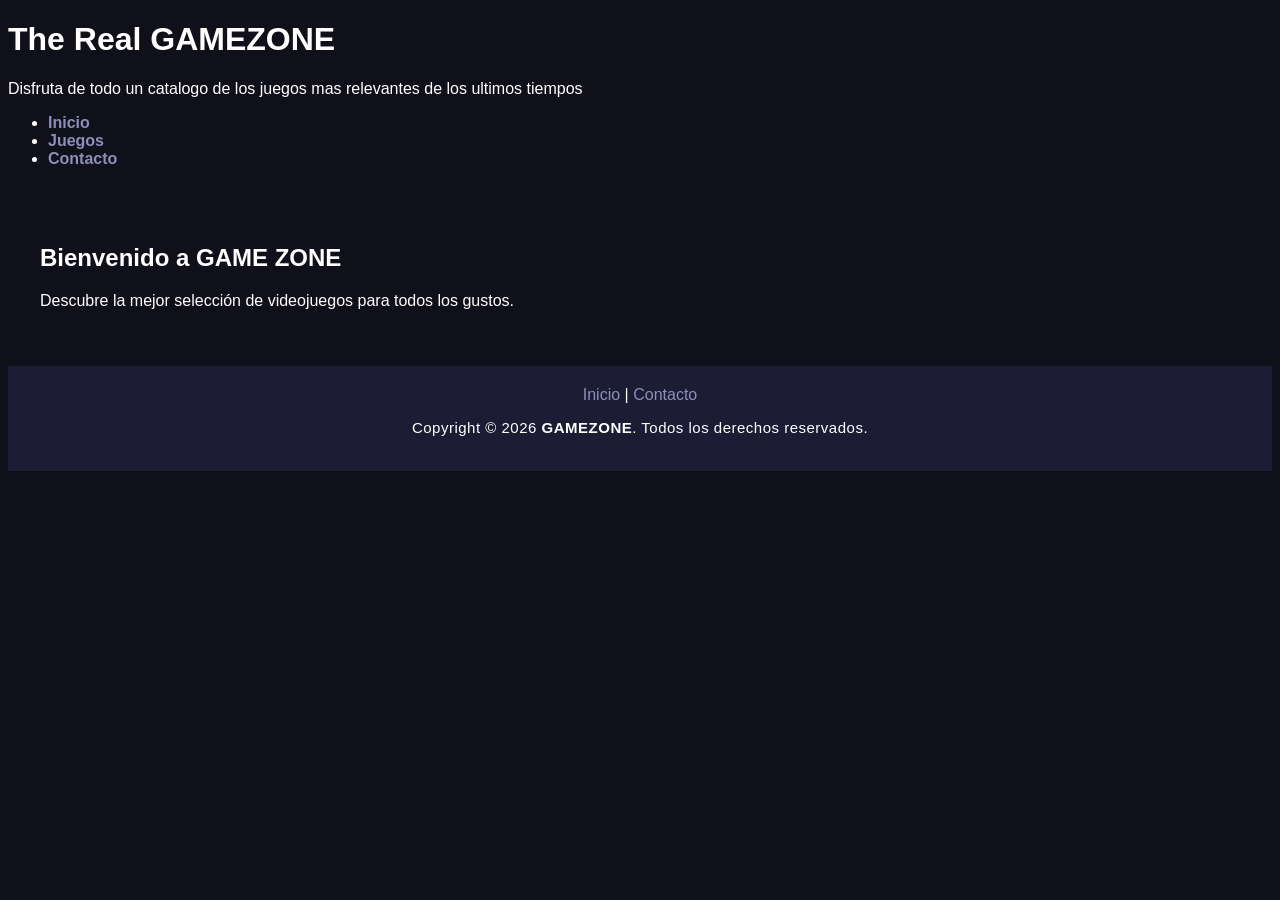
==== index.html @ e1e78325 "Creacion clases y estilos -Se creo y modifico la clase videojuegos, se agregaron las rutas correspon" ====
<!DOCTYPE html>
<html lang="es">
<head>
    <meta charset="UTF-8">
    <meta name="viewport" content="width=device-width, initial-scale=1.0">
    <title>GAMEZONE</title>
    <link rel="stylesheet" href="./Tfi_project_main/diseño_css/estilo.css">
</head>
<body>
    <!--encabezado de la pagina-->
    <header>
        <h1>The Real GAMEZONE</h1>
            <p> 
                Disfruta de todo un catalogo de los
                juegos mas relevantes de los ultimos tiempos
            </p>
    </header>
    <!--navegacion de la pagina-->
    <nav>
        <ul>
            <li> <a href = "index.html">Inicio</a> </li>
            <li> <a href = "Tfi_project_main/html/juegos.html">Juegos</a> </li>
            <li> <a href = "Tfi_project_main/html/contacto.html">Contacto</a> </li>
        </ul>
    </nav>
    <!--contenido principal de la pagina-->
    <main>
        <section>
            <h2>Bienvenido a GAME ZONE</h2>
            <p>Descubre la mejor selección de videojuegos para todos los gustos.</p>
        </section>
    </main>

    <footer class = "footCopy">
        <div class = "containlinks">
            <a href="index.html">Inicio</a>
            <span> | </span>
            <a href= "Tfi_project_main/html/contacto.html">Contacto</a>
        </div>
        <div class = "containCopy">
            <p> Copyright &copy; 2026 <strong>GAMEZONE</strong>. Todos los derechos reservados.</p>
        </div>
    </footer>
</body>
</html>
---- Tfi_project_main/diseño_css/estilo.css ----
body {
    margim: 0;
    font-family: Arial,  sans-serif;
    background-color: #10101a;
    color: white;
}

.encabezado {
    text-align: center;
    padding: 30px 20px 20px;
    background-color: #171727;
    border-bottom: 1px solid #292943;
}

.encabezado a {
    text-decoration: none;
    color: #8a5cff;
}

.logo {
    display: inline-block;
    font-size: 2.4rem;
    font-weight: bold;
    letter-spacing: 2px;
}

.encabezado p {
    margin: 5px 0 0;
    color: #d2d2e4;
}
.menu{
    display: flex;
    justify-content: center;
    gap: 30px;
    padding: 15px;
    background-color: #171727;
    border-bottom: 1px solid #292943;
}
nav a {
    color: rgb(140, 143, 183);;
    text-decoration: none;
    font-weight: bold;
}
nav a:hover {
    color: #8a5cff;
}
main{
    max-width: 1200px;
    margin:  auto;
    padding:  40px 20px;
}

.footCopy {
    text-align: center;
    padding: 20px;
    background-color: #1c1c35;
    color: white;
}
.containCopy {
    margin: 0;
    font-size: 15px;
    letter-spacing: 0.5px;
}

div a:hover {
    color:#8a5cff
}

div a {
    color: rgb(140, 143, 183);
    text-decoration: none;
}
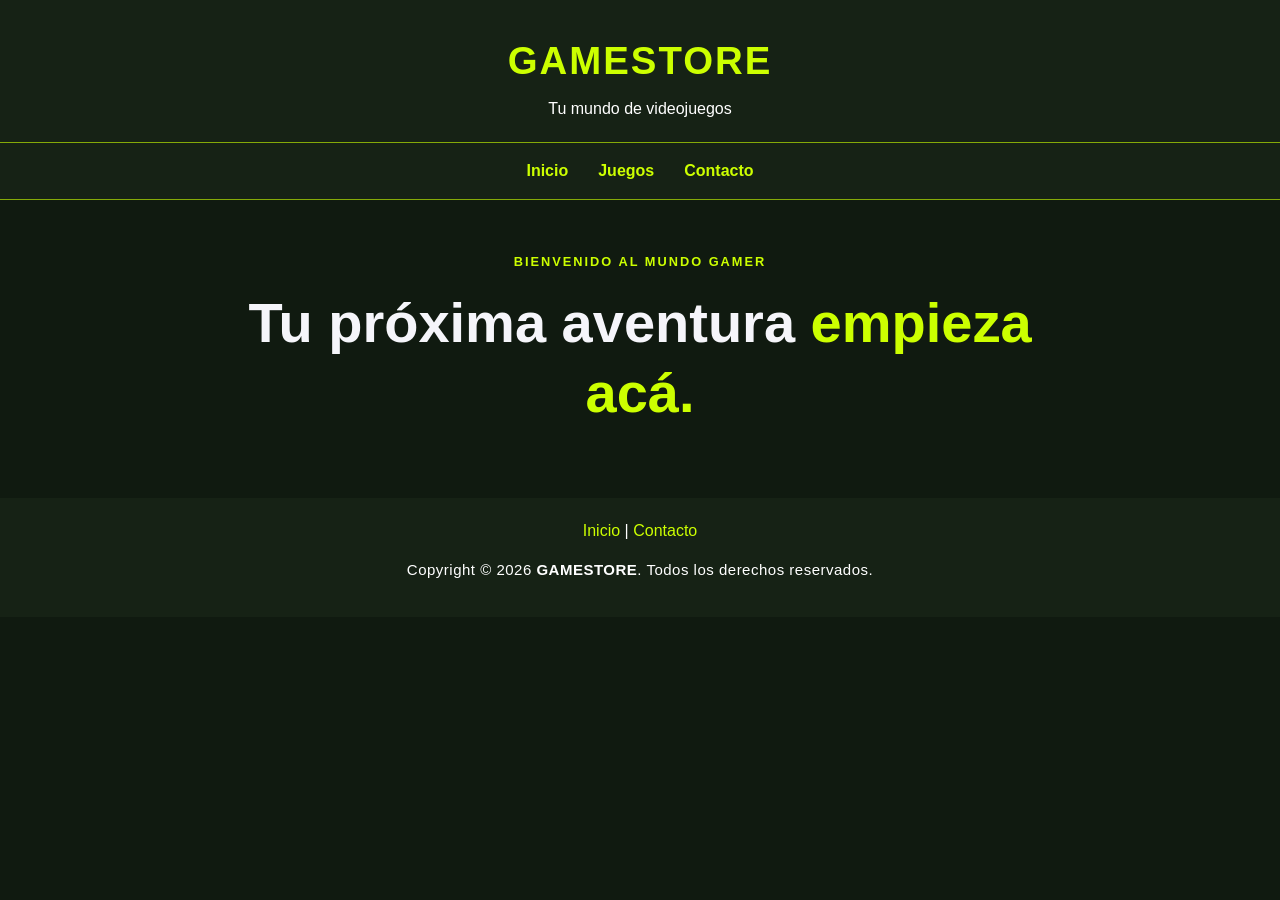
==== commit 0163bfb2: "rediseño colores cambien el color del body , del header, de los span, del footer, de los links y hov" ====
--- a/index.html
+++ b/index.html
@@ -8,37 +8,35 @@
 </head>
 <body>
     <!--encabezado de la pagina-->
-    <header>
-        <h1>The Real GAMEZONE</h1>
-            <p> 
-                Disfruta de todo un catalogo de los
-                juegos mas relevantes de los ultimos tiempos
-            </p>
+   <header class="encabezado">
+        <a class="logo" href="../../index.html">GAMESTORE</a>
+        <p>Tu mundo de videojuegos</p>
     </header>
     <!--navegacion de la pagina-->
-    <nav>
-        <ul>
-            <li> <a href = "index.html">Inicio</a> </li>
-            <li> <a href = "Tfi_project_main/html/juegos.html">Juegos</a> </li>
-            <li> <a href = "Tfi_project_main/html/contacto.html">Contacto</a> </li>
-        </ul>
+   <nav class="menu">
+             <a href = "./index.html">Inicio</a> 
+             <a href = "./Tfi_project_main/html/juegos.html">Juegos</a> 
+             <a href = "./Tfi_project_main/html/contacto.html">Contacto</a> 
     </nav>
     <!--contenido principal de la pagina-->
     <main>
-        <section>
-            <h2>Bienvenido a GAME ZONE</h2>
-            <p>Descubre la mejor selección de videojuegos para todos los gustos.</p>
+           <section class="presentacion">
+            <p class="etiqueta">BIENVENIDO AL MUNDO GAMER</p>
+
+            <h1>Tu próxima aventura <span>empieza acá.</span></h1>
+
+            
         </section>
     </main>
 
-    <footer class = "footCopy">
+   <footer class = "footCopy">
         <div class = "containlinks">
-            <a href="index.html">Inicio</a>
+            <a href="/index.html">Inicio</a>
             <span> | </span>
-            <a href= "Tfi_project_main/html/contacto.html">Contacto</a>
+            <a href= "/Tfi_project_main/html/contacto.html">Contacto</a>
         </div>
         <div class = "containCopy">
-            <p> Copyright &copy; 2026 <strong>GAMEZONE</strong>. Todos los derechos reservados.</p>
+            <p> Copyright &copy; 2026 <strong>GAMESTORE</strong>. Todos los derechos reservados.</p>
         </div>
     </footer>
 </body>
--- a/Tfi_project_main/diseño_css/estilo.css
+++ b/Tfi_project_main/diseño_css/estilo.css
@@ -1,20 +1,79 @@
+/*ESTILO GENEREAL A LAS ETIQUETAS*/
+* {
+    box-sizing: border-box;
+}
+
 body {
-    margim: 0;
-    font-family: Arial,  sans-serif;
-    background-color: #10101a;
-    color: white;
-}
-
+    margin: 0;
+    font-family: Arial, Helvetica, sans-serif;
+    background-color: #101a10;
+    color: #f5f5fa;
+    line-height: 1.6;
+}
+
+
+img {
+    max-width: 100%;
+    display: block;
+}
+
+/* Color de los enlaces y eliminación del subrayado. */
+a {
+    color: inherit;
+    text-decoration: none;
+}
+
+/* Los botones utilizan la misma tipografía que la página. */
+button,
+input,
+textarea {
+    font: inherit;
+}
+main {
+    width: 100%;
+    max-width: 1200px;
+    margin: 0 auto;
+    padding: 40px 24px;
+}
+
+h1,
+h2,
+h3 {
+    line-height: 1.25;
+}
+
+h1 {
+    font-size: clamp(2rem, 5vw, 3.5rem);
+}
+
+h2 {
+    font-size: 1.7rem;
+}
+
+p {
+    overflow-wrap: anywhere;
+}
+
+.etiqueta {
+    color: #CCFF00;
+    font-size: 0.8rem;
+    font-weight: bold;
+    letter-spacing: 2px;
+}
+
+/* PARTE DEL ENCABEZADO DE TODAS LAS PAGINAS*/
 .encabezado {
     text-align: center;
     padding: 30px 20px 20px;
-    background-color: #171727;
-    border-bottom: 1px solid #292943;
+    background-color: #162215;
+    border-bottom: 1px solid #ccff009d;
 }
 
 .encabezado a {
     text-decoration: none;
-    color: #8a5cff;
+    color: #CCFF00;
+    
+    
 }
 
 .logo {
@@ -26,23 +85,23 @@
 
 .encabezado p {
     margin: 5px 0 0;
-    color: #d2d2e4;
+    color: #ffffff;
 }
 .menu{
     display: flex;
     justify-content: center;
     gap: 30px;
     padding: 15px;
-    background-color: #171727;
-    border-bottom: 1px solid #292943;
+    background-color: #162215;
+    border-bottom: 1px solid #ccff009d;
 }
 nav a {
-    color: rgb(140, 143, 183);;
-    text-decoration: none;
+    color:  #CCFF00;
+text-decoration: none;
     font-weight: bold;
 }
 nav a:hover {
-    color: #8a5cff;
+    color: #ccff009d;
 }
 main{
     max-width: 1200px;
@@ -50,10 +109,157 @@
     padding:  40px 20px;
 }
 
+
+/*PRESENTACION DE LA PAGINA PRINCIPAL*/
+
+.presentacion {
+    text-align: center;
+    padding: 0px 15px 15px;
+}
+
+.presentacion h1 {
+    max-width: 850px;
+    margin: 15px auto;
+}
+
+.presentacion h1 span {
+    
+    color: #CCFF00;
+    
+}
+
+.texto-presentacion {
+    max-width: 650px;
+    margin: 0 auto 28px;
+    color: #c2c2d5;
+    font-size: 1.1rem;
+}
+/* Estilos para la sección de contacto */
+.formulario-contenedor {
+    max-width: 700px;
+    margin: 0 auto;
+}
+
+#formulario-contacto {
+    padding: 30px;
+    border: 1px solid #ccff009d;
+    border-radius: 14px;
+    background-color: #162215;
+}
+
+.campo {
+    display: flex;
+    flex-direction: column;
+    gap: 8px;
+    margin-bottom: 22px;
+}
+
+.campo label {
+    font-weight: bold;
+    color: #ededf8;
+}
+
+.campo input,
+.campo textarea {
+    width: 100%;
+    min-width: 0;
+    padding: 12px 14px;
+    border: 1px solid #ccff009d;
+    border-radius: 8px;
+    outline: none;
+    background-color: #101a10;
+    color: white;
+}
+
+.campo input::placeholder,
+.campo textarea::placeholder {
+    color: #9292ad;
+}
+
+.campo input:focus,
+.campo textarea:focus {
+    border-color: #a887ff;
+    box-shadow: 0 0 0 3px rgba(168, 135, 255, 0.15);
+}
+
+.campo textarea {
+    min-height: 130px;
+    resize: vertical;
+}
+
+.campo [aria-invalid="true"] {
+    border-color: #ff7777;
+}
+
+.mensaje-error {
+    min-height: 0;
+    color: #ff9292;
+    font-size: 0.9rem;
+}
+
+.mensaje-error:not(:empty) {
+    margin-top: 2px;
+}
+
+.boton-enviar {
+    width: 100%;
+}
+
+.estado-formulario {
+    margin: 15px 0 0;
+    color: #c7b2ff;
+    text-align: center;
+}
+.boton {
+    display: inline-block;
+    padding: 12px 24px;
+    border: 2px solid #000000;
+    border-radius: 9px;
+    background-color: #ccff00ce;
+    color: #ffffff;
+    font-weight: bold;
+    text-align: center;
+    cursor: pointer;
+    transition: background-color 0.2s, transform 0.2s;
+}
+
+.boton:hover {
+    background-color: #ccff009d;
+    transform: translateY(-2px);
+}
+.introduccion-catalogo,
+.introduccion-contacto {
+    max-width: 800px;
+    margin: 0 auto 40px;
+    text-align: center;
+}
+
+.introduccion-catalogo h1,
+.introduccion-contacto h1 {
+    margin: 10px 0;
+}
+
+.introduccion-catalogo > p:last-child,
+.introduccion-contacto > p:last-child {
+    color: #c2c2d5;
+}
+/*PIE DE PAGINAS*/
+.pie-pagina {
+    margin-top: 40px;
+    padding: 25px 20px;
+    border-top: 1px solid #292943;
+    background-color: #171727;
+    color: #b9b9d0;
+    text-align: center;
+}
+
+.pie-pagina p {
+    margin: 0;
+}
 .footCopy {
     text-align: center;
     padding: 20px;
-    background-color: #1c1c35;
+    background-color: #162215;
     color: white;
 }
 .containCopy {
@@ -63,10 +269,10 @@
 }
 
 div a:hover {
-    color:#8a5cff
+    color:#ccff009d;
 }
 
 div a {
-    color: rgb(140, 143, 183);
+    color: #CCFF00;
     text-decoration: none;
 }
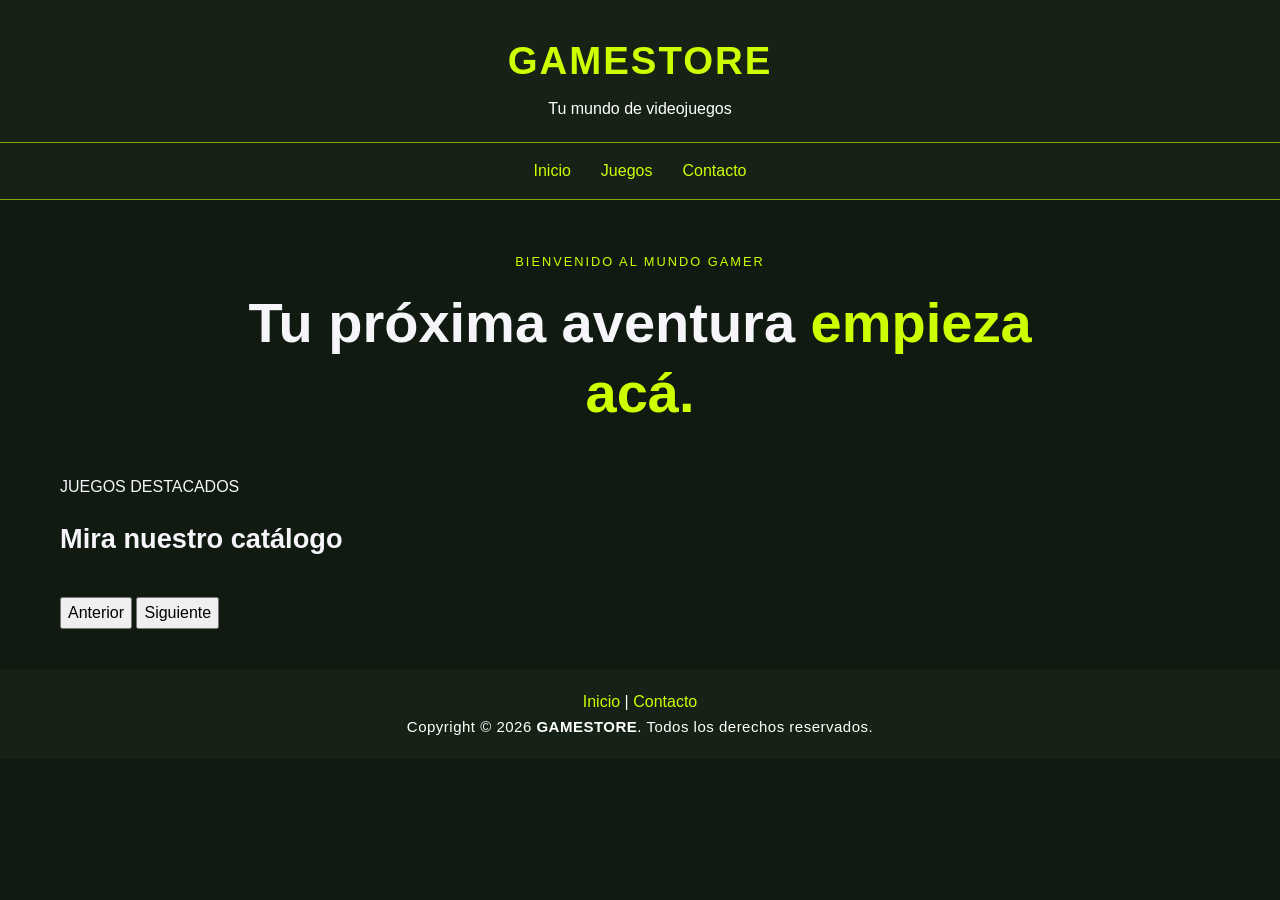
==== commit 0e7a8029: "Creacion del carrusel -Se empezo con la creacion del carrusel tanto en el HTML como en JavaScript." ====
--- a/index.html
+++ b/index.html
@@ -20,12 +20,36 @@
     </nav>
     <!--contenido principal de la pagina-->
     <main>
-           <section class="presentacion">
+        <section class="presentacion">
             <p class="etiqueta">BIENVENIDO AL MUNDO GAMER</p>
+            <h1>Tu próxima aventura <span>empieza acá.</span></h1>
+           
+        </section>
+        
+        <section class="seccion-carru"> 
+             <div class="seccion-titu">
+                <p class="destacados">JUEGOS DESTACADOS</p>
+                <h2 id="titulo-carru">Mira nuestro catálogo</h2>
+            </div>
 
-            <h1>Tu próxima aventura <span>empieza acá.</span></h1>
+            <div class="carrusel">
+                <img id="img-carru" src="" alt="">
+                <div class="descripciones">
+                    <h3 id="nombre-juego"></h3>
+                    <p id="descrip-juego"></p>
+                </div>
+                <div class="botones">
+                    <button id="ant" type="button">
+                        Anterior
+                    </button>
 
-            
+                    <span id="contador"></span>
+
+                    <button id="sig" type="button">
+                        Siguiente
+                    </button>
+                </div>
+            </div>
         </section>
     </main>
 
@@ -39,5 +63,6 @@
             <p> Copyright &copy; 2026 <strong>GAMESTORE</strong>. Todos los derechos reservados.</p>
         </div>
     </footer>
+    <script src="scripts/carrusel.js"></script>
 </body>
 </html>
--- a/Tfi_project_main/diseño_css/estilo.css
+++ b/Tfi_project_main/diseño_css/estilo.css
@@ -3,9 +3,9 @@
     box-sizing: border-box;
 }
 
-body {
+body{
     margin: 0;
-    font-family: Arial, Helvetica, sans-serif;
+    font-family: Impact, Haettenschweiler, 'Arial Narrow Bold', sans-serif;
     background-color: #101a10;
     color: #f5f5fa;
     line-height: 1.6;
@@ -57,7 +57,7 @@
 .etiqueta {
     color: #CCFF00;
     font-size: 0.8rem;
-    font-weight: bold;
+    /*font-weight: bold;*/
     letter-spacing: 2px;
 }
 
@@ -77,6 +77,7 @@
 }
 
 .logo {
+    font-family: 'Russo One', sans-serif;
     display: inline-block;
     font-size: 2.4rem;
     font-weight: bold;
@@ -84,6 +85,7 @@
 }
 
 .encabezado p {
+    font-family: 'Russo One', sans-serif;
     margin: 5px 0 0;
     color: #ffffff;
 }
@@ -97,8 +99,8 @@
 }
 nav a {
     color:  #CCFF00;
-text-decoration: none;
-    font-weight: bold;
+    text-decoration: none;
+    /*font-weight: bold;*/
 }
 nav a:hover {
     color: #ccff009d;
@@ -253,9 +255,6 @@
     text-align: center;
 }
 
-.pie-pagina p {
-    margin: 0;
-}
 .footCopy {
     text-align: center;
     padding: 20px;
@@ -268,6 +267,11 @@
     letter-spacing: 0.5px;
 }
 
+.containCopy p{
+    margin: 0;
+    font-family: Arial, Helvetica, sans-serif;
+}
+
 div a:hover {
     color:#ccff009d;
 }
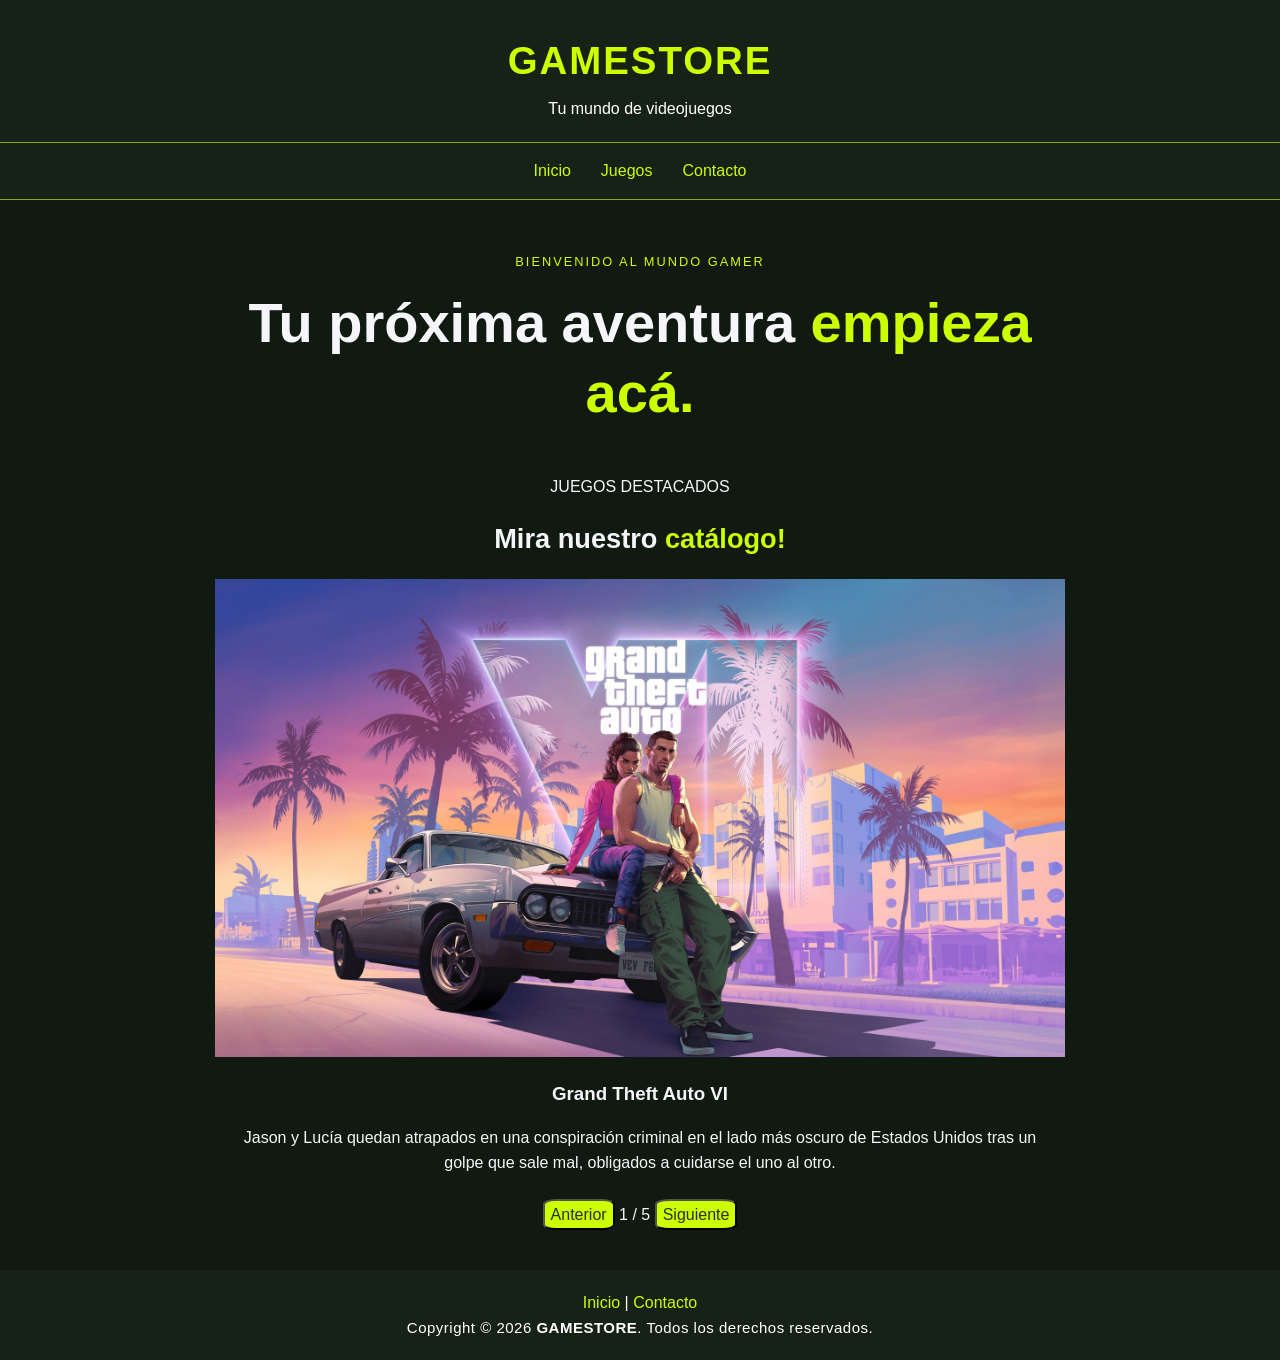
==== commit 3f4225ac: "Carrusel y css -Se termino el carrusel de imagenes, tanto en JS como en HTML. -Se trabajo en CSS con" ====
--- a/index.html
+++ b/index.html
@@ -23,13 +23,12 @@
         <section class="presentacion">
             <p class="etiqueta">BIENVENIDO AL MUNDO GAMER</p>
             <h1>Tu próxima aventura <span>empieza acá.</span></h1>
-           
         </section>
         
         <section class="seccion-carru"> 
              <div class="seccion-titu">
                 <p class="destacados">JUEGOS DESTACADOS</p>
-                <h2 id="titulo-carru">Mira nuestro catálogo</h2>
+                <h2 id="titulo-carru">Mira nuestro <span>catálogo!</span></h2>
             </div>
 
             <div class="carrusel">
@@ -55,14 +54,14 @@
 
    <footer class = "footCopy">
         <div class = "containlinks">
-            <a href="/index.html">Inicio</a>
+            <a href="./index.html">Inicio</a>
             <span> | </span>
-            <a href= "/Tfi_project_main/html/contacto.html">Contacto</a>
+            <a href= "./Tfi_project_main/html/contacto.html">Contacto</a>
         </div>
         <div class = "containCopy">
             <p> Copyright &copy; 2026 <strong>GAMESTORE</strong>. Todos los derechos reservados.</p>
         </div>
     </footer>
-    <script src="scripts/carrusel.js"></script>
+    <script src="./Tfi_project_main/scripts/carrusel.js"></script>
 </body>
 </html>
--- a/Tfi_project_main/diseño_css/estilo.css
+++ b/Tfi_project_main/diseño_css/estilo.css
@@ -57,7 +57,6 @@
 .etiqueta {
     color: #CCFF00;
     font-size: 0.8rem;
-    /*font-weight: bold;*/
     letter-spacing: 2px;
 }
 
@@ -72,8 +71,6 @@
 .encabezado a {
     text-decoration: none;
     color: #CCFF00;
-    
-    
 }
 
 .logo {
@@ -100,7 +97,6 @@
 nav a {
     color:  #CCFF00;
     text-decoration: none;
-    /*font-weight: bold;*/
 }
 nav a:hover {
     color: #ccff009d;
@@ -111,7 +107,6 @@
     padding:  40px 20px;
 }
 
-
 /*PRESENTACION DE LA PAGINA PRINCIPAL*/
 
 .presentacion {
@@ -125,9 +120,42 @@
 }
 
 .presentacion h1 span {
-    
+    color: #CCFF00; 
+}
+
+.seccion-titu h2 span{
     color: #CCFF00;
-    
+}
+
+.seccion-carru{
+    text-align: center;
+}
+
+.botones #ant, #sig{
+    font-family: 'Russo One', sans-serif;
+    color: #262919f7;
+    background-color: #CCFF00;
+    border-radius: 17.5%;
+}
+
+.carrusel{
+    border-color: #ccff009d;
+    margin: 0 auto;
+    max-width: 850px;
+    text-align: center;
+}
+
+#nombre-juego{
+    font-family: 'Russo One', sans-serif;
+}
+
+.descripciones{
+    padding: 7px;
+}
+
+.carrusel img {
+    display: block;
+    margin: 0 auto;
 }
 
 .texto-presentacion {
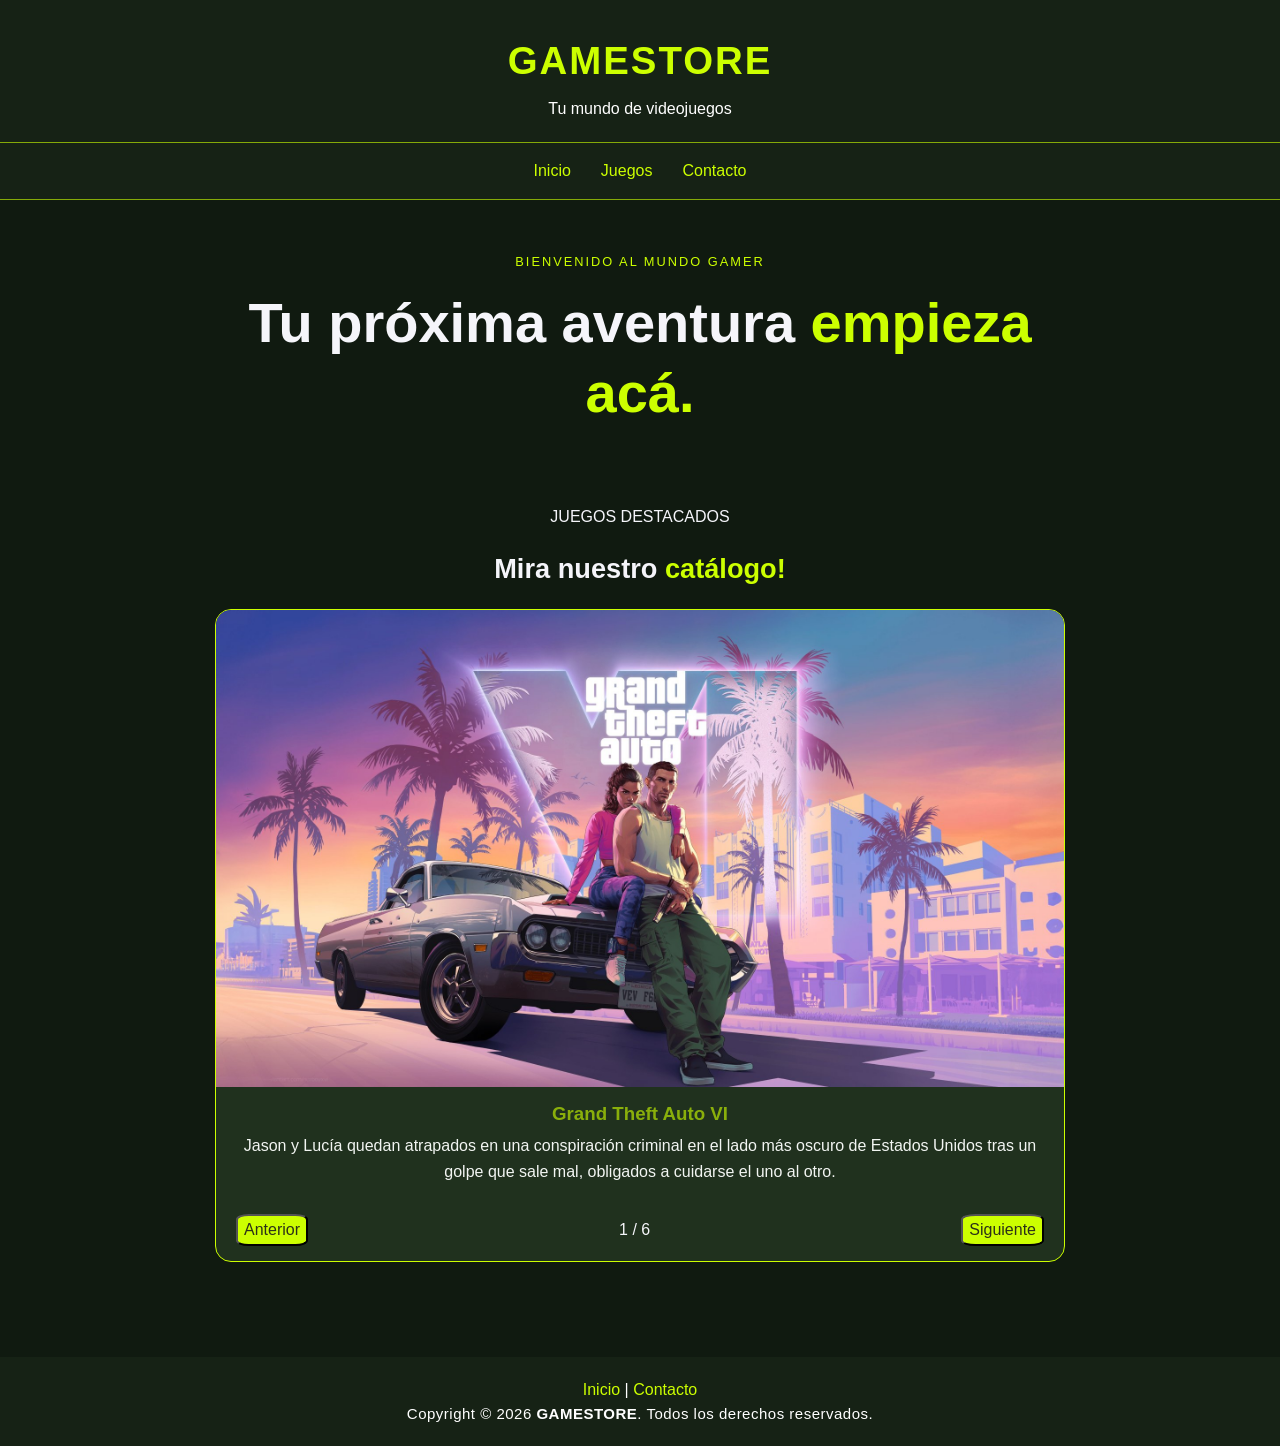
==== commit 69e6609d: "formulario -termine ambas paginas de formulario -encerre el carrusel en una cajita para mejorar la e" ====
--- a/index.html
+++ b/index.html
@@ -3,22 +3,22 @@
 <head>
     <meta charset="UTF-8">
     <meta name="viewport" content="width=device-width, initial-scale=1.0">
-    <title>GAMEZONE</title>
+    <title>GAMESTORE</title>
     <link rel="stylesheet" href="./Tfi_project_main/diseño_css/estilo.css">
 </head>
 <body>
-    <!--encabezado de la pagina-->
+    <!-- encabezado de la pagina -->
    <header class="encabezado">
         <a class="logo" href="../../index.html">GAMESTORE</a>
         <p>Tu mundo de videojuegos</p>
     </header>
-    <!--navegacion de la pagina-->
+    <!-- navegacion de la pagina -->
    <nav class="menu">
              <a href = "./index.html">Inicio</a> 
              <a href = "./Tfi_project_main/html/juegos.html">Juegos</a> 
              <a href = "./Tfi_project_main/html/contacto.html">Contacto</a> 
     </nav>
-    <!--contenido principal de la pagina-->
+    <!-- contenido principal de la pagina -->
     <main>
         <section class="presentacion">
             <p class="etiqueta">BIENVENIDO AL MUNDO GAMER</p>
--- a/Tfi_project_main/diseño_css/estilo.css
+++ b/Tfi_project_main/diseño_css/estilo.css
@@ -129,6 +129,8 @@
 
 .seccion-carru{
     text-align: center;
+    padding: 30px 0 55px;
+
 }
 
 .botones #ant, #sig{
@@ -136,13 +138,27 @@
     color: #262919f7;
     background-color: #CCFF00;
     border-radius: 17.5%;
-}
+    
+  }
+  .botones{
+    display: flex;
+    align-items: center;
+    justify-content: space-between;
+    gap: 12px;
+    padding: 15px 20px;
+    width: 100%;
+  }
+ 
 
 .carrusel{
     border-color: #ccff009d;
     margin: 0 auto;
     max-width: 850px;
     text-align: center;
+    overflow: hidden;
+    border: 1px solid #CCFF00;
+    border-radius: 16px;
+    background-color: #20311e;
 }
 
 #nombre-juego{
@@ -150,7 +166,17 @@
 }
 
 .descripciones{
-    padding: 7px;
+    padding: 15px 22px;
+    text-align: center;
+}
+.descripciones h3{
+    margin: 0 0 8px;
+    color: #ccff009d;
+   
+}
+.descripciones p{
+    margin: 0;
+    color: #f2f5f2;
 }
 
 .carrusel img {
@@ -208,7 +234,7 @@
 
 .campo input:focus,
 .campo textarea:focus {
-    border-color: #a887ff;
+    border-color: #ccff009d;
     box-shadow: 0 0 0 3px rgba(168, 135, 255, 0.15);
 }
 
@@ -237,7 +263,7 @@
 
 .estado-formulario {
     margin: 15px 0 0;
-    color: #c7b2ff;
+    color: #f8f8fa;
     text-align: center;
 }
 .boton {
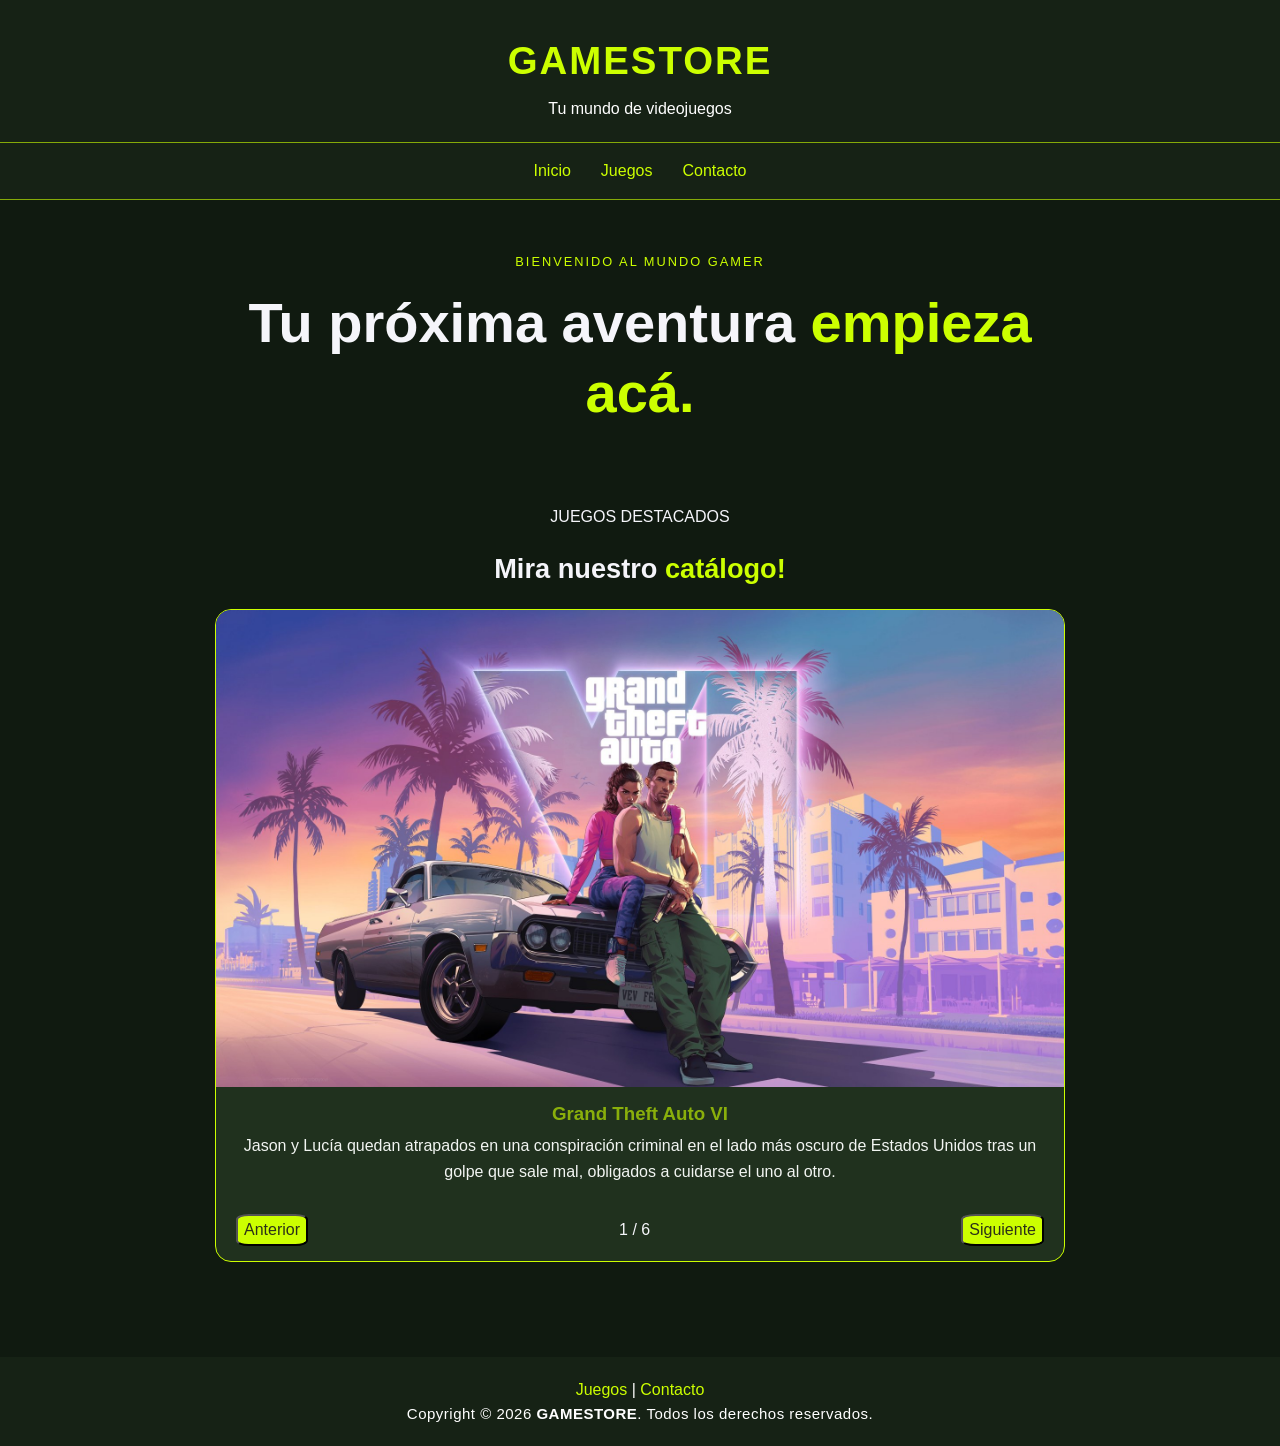
==== commit c07f384d: "areglos -arreglos de algunos enlaces -le saque el autocomplete a los formularios" ====
--- a/index.html
+++ b/index.html
@@ -54,7 +54,7 @@
 
    <footer class = "footCopy">
         <div class = "containlinks">
-            <a href="./index.html">Inicio</a>
+            <a href="./Tfi_project_main/html/juegos.html">Juegos</a>
             <span> | </span>
             <a href= "./Tfi_project_main/html/contacto.html">Contacto</a>
         </div>
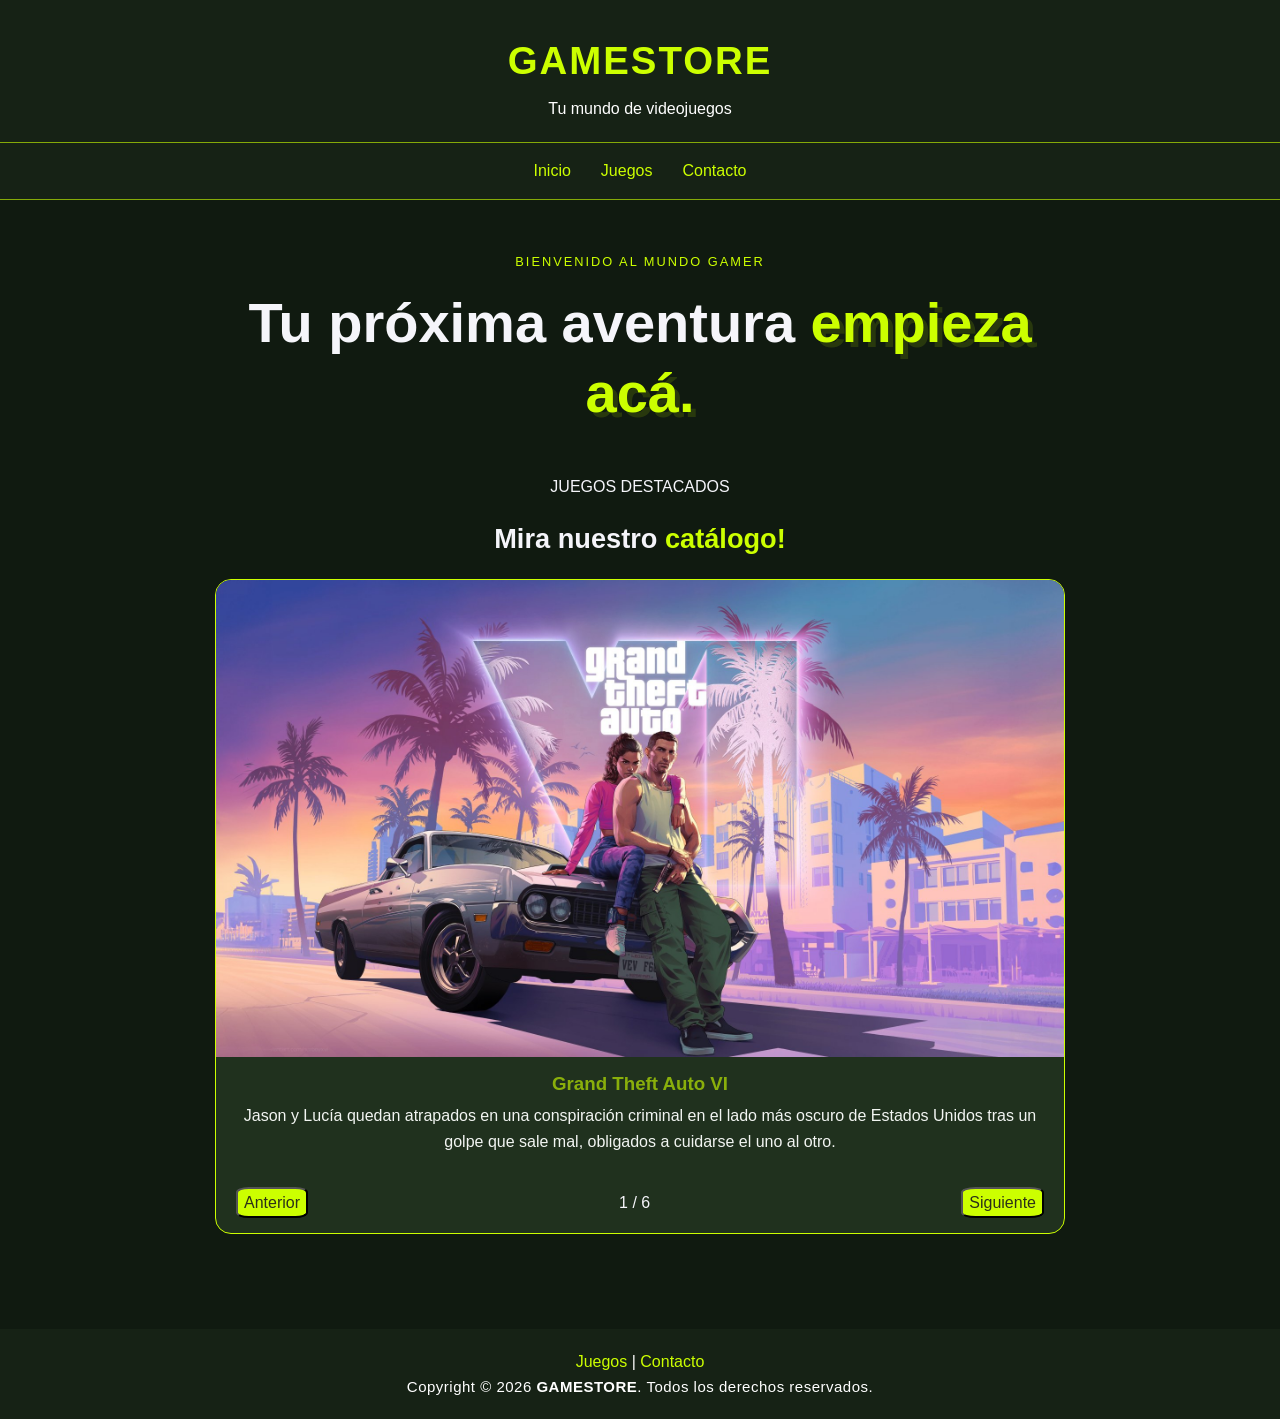
==== commit 144bf5c5: "Trabajo terminado. -Se completo el apartado de "juegos" tanto en HTML como en CSS. -Modificaciones/m" ====
--- a/index.html
+++ b/index.html
@@ -32,7 +32,9 @@
             </div>
 
             <div class="carrusel">
-                <img id="img-carru" src="" alt="">
+                <a href="./Tfi_project_main/html/juegos.html">
+                    <img id="img-carru" src="" alt="">
+                </a>
                 <div class="descripciones">
                     <h3 id="nombre-juego"></h3>
                     <p id="descrip-juego"></p>
--- a/Tfi_project_main/diseño_css/estilo.css
+++ b/Tfi_project_main/diseño_css/estilo.css
@@ -111,7 +111,7 @@
 
 .presentacion {
     text-align: center;
-    padding: 0px 15px 15px;
+    padding: 0px 15px;
 }
 
 .presentacion h1 {
@@ -120,7 +120,8 @@
 }
 
 .presentacion h1 span {
-    color: #CCFF00; 
+    color: #CCFF00;
+    text-shadow: 5px 5px 0px #ccff0022; 
 }
 
 .seccion-titu h2 span{
@@ -129,7 +130,7 @@
 
 .seccion-carru{
     text-align: center;
-    padding: 30px 0 55px;
+    padding: 15px 0 55px;
 
 }
 
@@ -168,6 +169,7 @@
 .descripciones{
     padding: 15px 22px;
     text-align: center;
+    min-height: 115px;
 }
 .descripciones h3{
     margin: 0 0 8px;
@@ -179,9 +181,14 @@
     color: #f2f5f2;
 }
 
+.carrusel a {
+    display: block;
+}
+
 .carrusel img {
     display: block;
     margin: 0 auto;
+    max-width: 100%;
 }
 
 .texto-presentacion {
@@ -259,6 +266,7 @@
 
 .boton-enviar {
     width: 100%;
+    font-family: 'Russo One', sans-serif;
 }
 
 .estado-formulario {
@@ -333,4 +341,87 @@
 div a {
     color: #CCFF00;
     text-decoration: none;
-}+}
+
+/*ESTILOS DE LA SECCION JUEGOS*/
+
+.link-conten {
+    display: block;
+    flex: 1 1 300px;
+    min-width: 0;
+    max-width: 380px;
+    text-decoration: none;
+    color: inherit;
+}
+
+.textos{
+    text-align: center;
+}
+
+.textos h2{
+    font-size: 45px;
+    margin-bottom: 10px;
+}
+
+.textos span{
+    color: #CCFF00;
+    text-shadow: 5px 5px 0px #ccff0022;
+}
+
+.all-juegos{
+    margin-top: 10px;
+    color: #b7e501;
+}
+
+.conten-juegos {
+    display: flex;
+    flex-wrap: wrap;
+    justify-content: center;
+    gap: 25px;
+    padding: 20px;
+}
+
+.conten-juegos h2,
+.conten-juegos p {
+    margin-left: 20px;
+}
+
+.conten-juegos h2{
+    font-family: 'Russo One', sans-serif;
+    margin-bottom: 10px;
+}
+
+.conten-juegos p{
+    margin-top: 0;
+    padding-right: 20px;
+    color: #cfd6b6;
+}
+
+.categoria-juego{
+    font-family: 'Russo One', sans-serif;
+    margin-bottom: 7px;
+    color: #b7e501;
+    font-size: 12.5px;
+    position: relative;
+    top: 10px;
+    margin-left: 20px;
+}
+
+.juego {
+    width: 100%;
+    height: 100%;
+    overflow: hidden;
+    border: 1px solid #ccff00a5;
+    border-radius: 10px;
+    background-color: #d2fb2e26;
+}
+
+.juego img{
+    width: 100%;
+    height: 220px;
+    object-fit: cover;
+}
+
+.juego:hover {
+    border-color: #8daf0274
+}
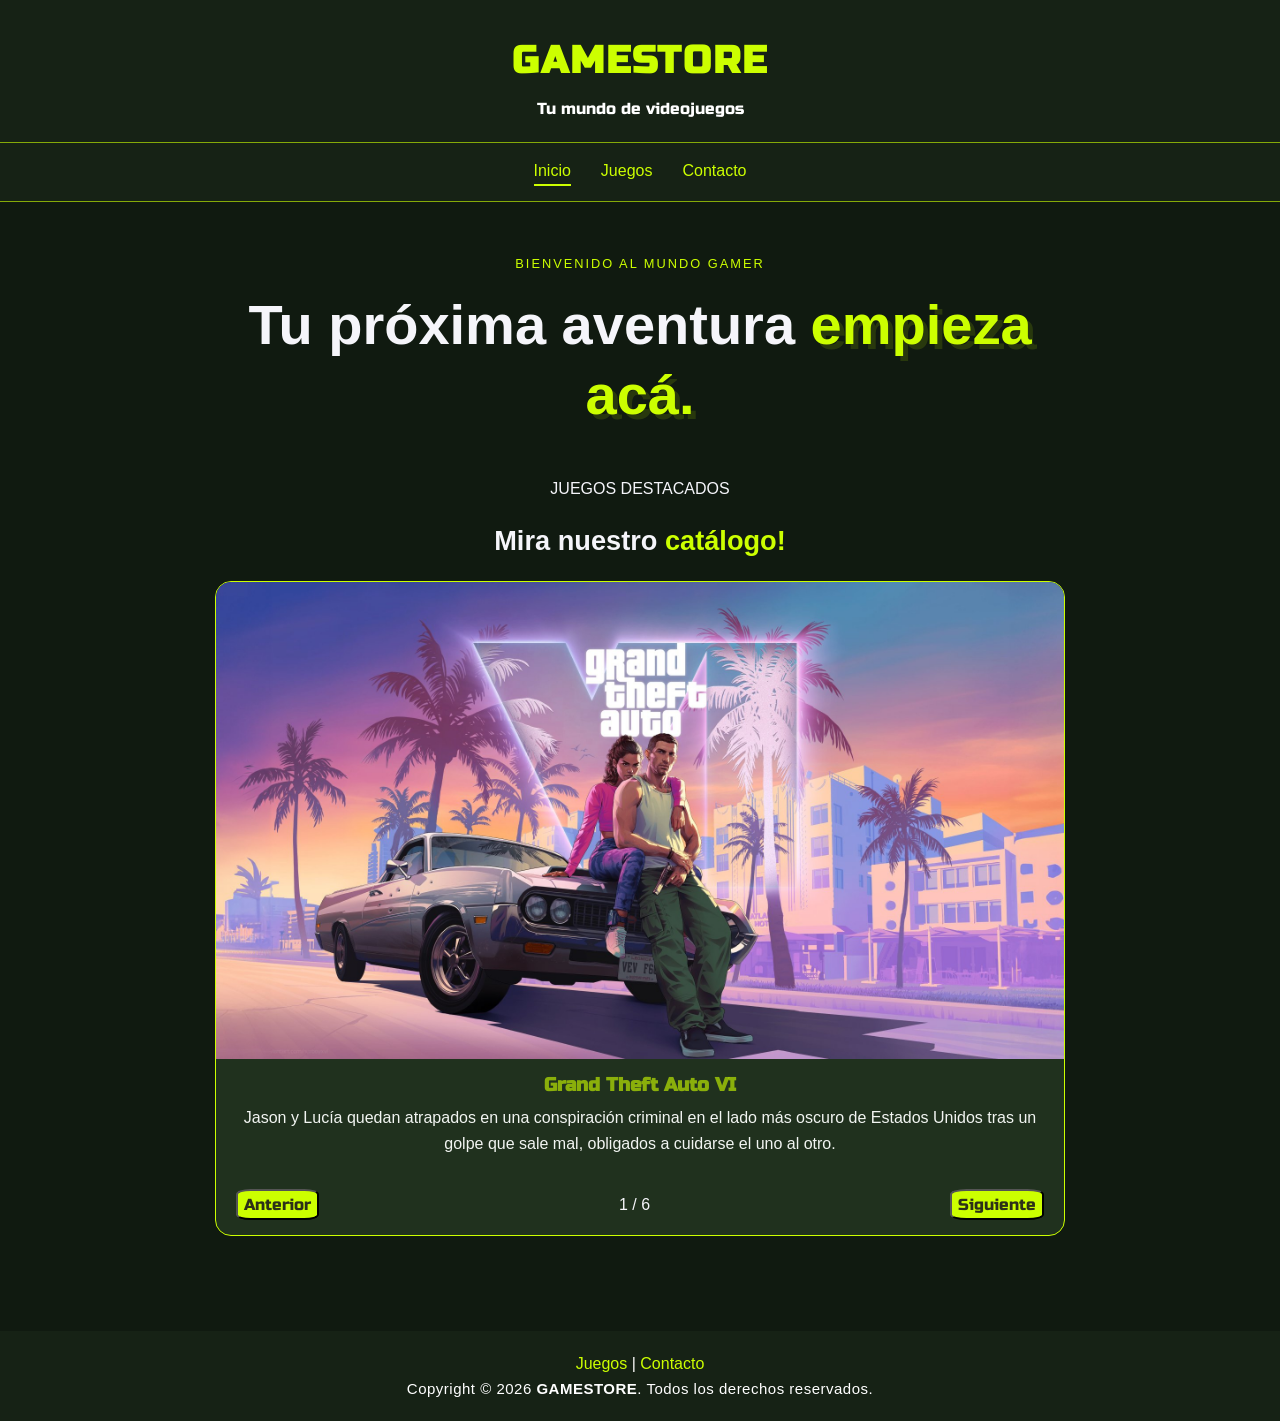
==== commit 4089e7e0: "Ajustes finales -Se termino de corregir errores y comentarios.  Co-Authored-By: Valverde Enzo <valve" ====
--- a/index.html
+++ b/index.html
@@ -9,12 +9,12 @@
 <body>
     <!-- encabezado de la pagina -->
    <header class="encabezado">
-        <a class="logo" href="../../index.html">GAMESTORE</a>
+        <a class="logo" href="./index.html">GAMESTORE</a>
         <p>Tu mundo de videojuegos</p>
     </header>
     <!-- navegacion de la pagina -->
    <nav class="menu">
-             <a href = "./index.html">Inicio</a> 
+             <a href = "./index.html" class = "activo" arial-current = "page">Inicio</a> 
              <a href = "./Tfi_project_main/html/juegos.html">Juegos</a> 
              <a href = "./Tfi_project_main/html/contacto.html">Contacto</a> 
     </nav>
--- a/Tfi_project_main/diseño_css/estilo.css
+++ b/Tfi_project_main/diseño_css/estilo.css
@@ -1,6 +1,15 @@
-/*ESTILO GENEREAL A LAS ETIQUETAS*/
+/* ESTILO GENEREAL A LAS ETIQUETAS*/
 * {
     box-sizing: border-box;
+}
+
+/* CARGA LA FUENTE QUE USAMOS */
+@font-face {
+    font-family: 'Russo One';
+    src: url('../../Recursos/Russo_One/RussoOne-Regular.ttf') format('truetype');
+    font-weight: normal;
+    font-style: normal;
+    font-display: swap;
 }
 
 body{
@@ -141,7 +150,7 @@
     border-radius: 17.5%;
     
   }
-  .botones{
+.botones{
     display: flex;
     align-items: center;
     justify-content: space-between;
@@ -280,7 +289,7 @@
     border: 2px solid #000000;
     border-radius: 9px;
     background-color: #ccff00ce;
-    color: #ffffff;
+    color: #101a10;
     font-weight: bold;
     text-align: center;
     cursor: pointer;
@@ -425,3 +434,49 @@
 .juego:hover {
     border-color: #8daf0274
 }
+
+/*IDENTIFICADOR DE PAGINA ACTIVA*/
+.menu a.activo{
+    color: #CCFF00;
+    border-bottom: 2px solid #CCFF00;
+}
+
+/*DISEÑO RESPONSIVE*/
+
+/* Estilos para tabletas y pantallas medianas */
+@media (max-width: 768px) {
+    main {
+        padding: 20px 15px; /* Optimiza el espacio de lectura */
+    }
+    
+    .textos h2 {
+        font-size: 32px; /* Reduce el título principal de la sección juegos */
+    }
+
+    .conten-juegos {
+        padding: 10px; /* Corta espacio innecesario */
+    }
+}
+
+/* Estilos para celulares y pantallas pequeñas */
+@media (max-width: 480px) {
+    .link-conten {
+        max-width: 100%; /* Permite que la tarjeta ocupe el ancho disponible sin romperse */
+    }
+
+    #formulario-contacto {
+        padding: 20px 15px; /* Evita que el formulario deje los inputs pegados al borde */
+    }
+
+    .botones {
+        padding: 10px 5px; /* Ajusta los botones del carrusel */
+    }
+    
+    .descripciones {
+        min-height: auto; /* Evita que los textos se corten */
+    }
+
+    .presentacion h1 {
+        font-size: 1.8rem; /* Ajusta el titulo principal */
+    }
+}
